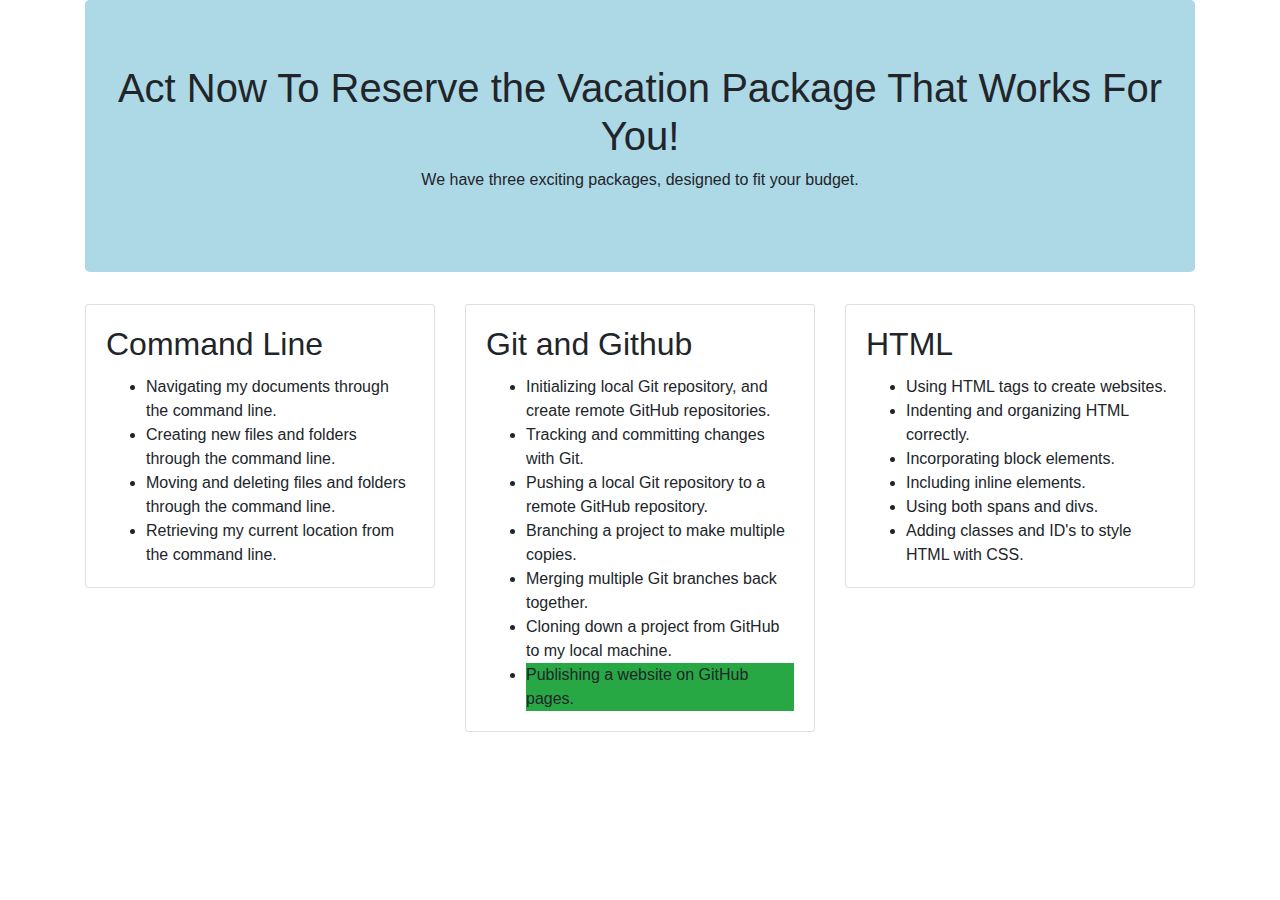
==== packages.html @ ca1c963b "add initial layout for vacation packages page." ====
<!DOCTYPE html>
<html lang="en-US">
<head>
  <title>My First Section at Epicodus</title>
  <link href="css/bootstrap.css" rel="stylesheet" type="text/css">
  <link href="css/styles.css" rel="stylesheet" type="text/css">
</head>
<body>
  <div class="container">
    <div class="jumbotron">
      <h1>Act Now To Reserve the Vacation Package That Works For You!</h1>
      <p>
        We have three exciting packages, designed to fit your budget.
      </p>
    </div>
    <div class="row">
      <div class="col-md-4">
        <div class="card">
          <div class="card-body">
            <h2 class="card-title">Command Line</h2>
            <ul class="card-text">
              <li>Navigating my documents through the command line.</li>
              <li>Creating new files and folders through the command line.</li>
              <li>Moving and deleting files and folders through the command line.</li>
              <li>Retrieving my current location from the command line.</li>
            </ul>
          </div>
        </div>
      </div>
      <div class="col-md-4">
        <div class="card">
          <div class="card-body">
            <h2 class="card-title">Git and Github</h2>
            <ul class="card-text">
              <li>Initializing local Git repository, and create remote GitHub repositories.</li>
              <li>Tracking and committing changes with Git.</li>
              <li>Pushing a local Git repository to a remote GitHub repository.</li>
              <li>Branching a project to make multiple copies.</li>
              <li>Merging multiple Git branches back together.</li>
              <li>Cloning down a project from GitHub to my local machine.</li>
              <li class="bg-success">Publishing a website on GitHub pages.</li>
            </ul>
          </div>
        </div>
      </div>
      <div class="col-md-4">
        <div class="card">
          <div class="card-body">
            <h2 class="card-title">HTML</h2>
            <ul class="card-text">
              <li>Using HTML tags to create websites.</li>
              <li>Indenting and organizing HTML correctly.</li>
              <li>Incorporating block elements.</li>
              <li>Including inline elements.</li>
              <li>Using both spans and divs.</li>
              <li>Adding classes and ID's to style HTML with CSS.</li>
            </ul>
          </div>
        </div>
      </div>
    </div>
  </div>
</body>
</html>
---- css/styles.css ----
.jumbotron {
  background-color: lightblue;
  text-align: center;
  background-image: url(https://github.com/rjashby/vacation-site/blob/main/img/mountain.jpeg);
}
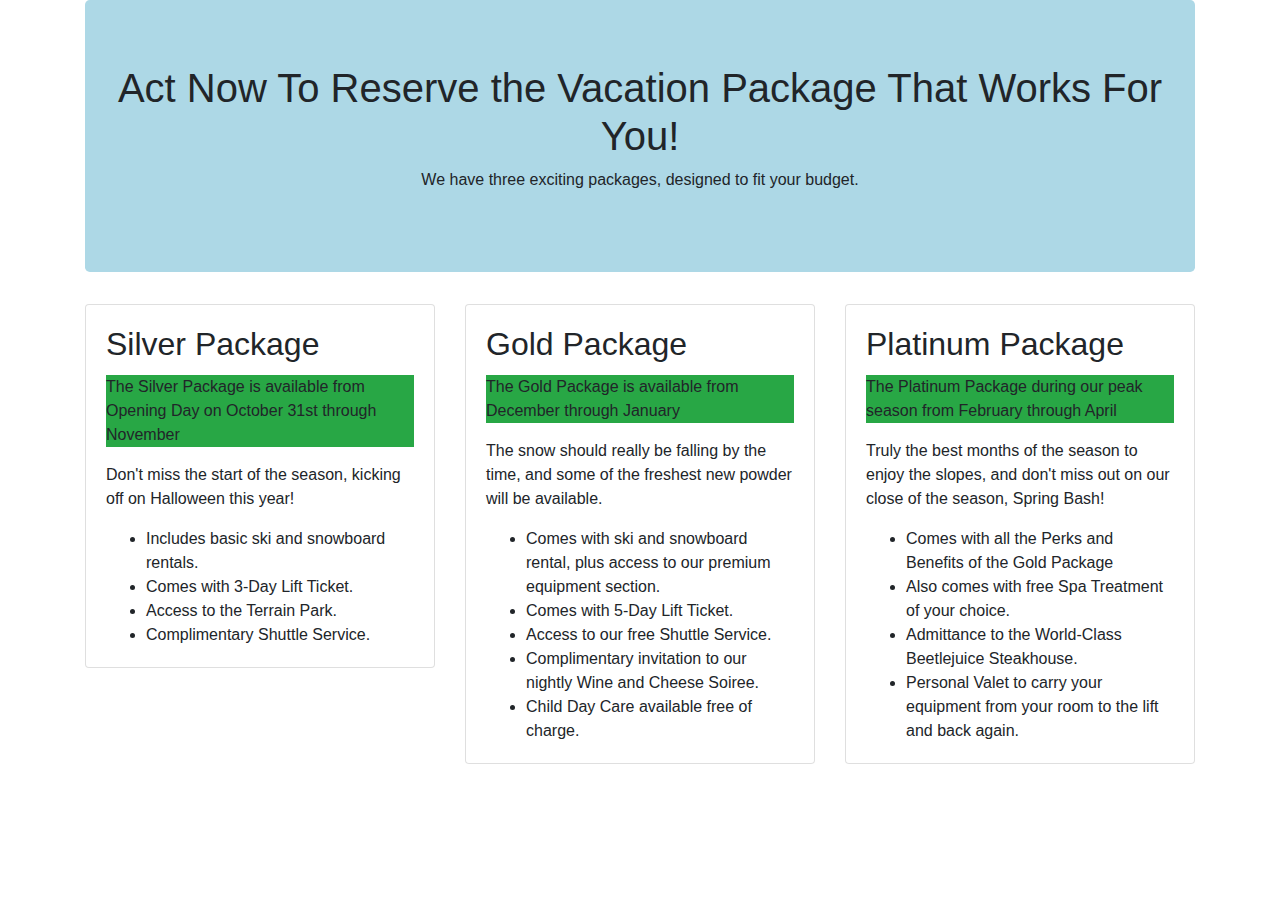
==== commit 281af89f: "added vacation tiers for silver, gold, and platinum members in vacation package page." ====
--- a/packages.html
+++ b/packages.html
@@ -17,12 +17,14 @@
       <div class="col-md-4">
         <div class="card">
           <div class="card-body">
-            <h2 class="card-title">Command Line</h2>
+            <h2 class="card-title">Silver Package</h2>
+            <p class="bg-success">The Silver Package is available from Opening Day on October 31st through November</p>
+            <p>Don't miss the start of the season, kicking off on Halloween this year!</p>
             <ul class="card-text">
-              <li>Navigating my documents through the command line.</li>
-              <li>Creating new files and folders through the command line.</li>
-              <li>Moving and deleting files and folders through the command line.</li>
-              <li>Retrieving my current location from the command line.</li>
+              <li>Includes basic ski and snowboard rentals.</li>
+              <li>Comes with 3-Day Lift Ticket.</li>
+              <li>Access to the Terrain Park.</li>
+              <li>Complimentary Shuttle Service.</li>
             </ul>
           </div>
         </div>
@@ -30,15 +32,15 @@
       <div class="col-md-4">
         <div class="card">
           <div class="card-body">
-            <h2 class="card-title">Git and Github</h2>
+            <h2 class="card-title">Gold Package</h2>
+            <p class="bg-success">The Gold Package is available from December through January</p>
+            <p>The snow should really be falling by the time, and some of the freshest new powder will be available.</p>
             <ul class="card-text">
-              <li>Initializing local Git repository, and create remote GitHub repositories.</li>
-              <li>Tracking and committing changes with Git.</li>
-              <li>Pushing a local Git repository to a remote GitHub repository.</li>
-              <li>Branching a project to make multiple copies.</li>
-              <li>Merging multiple Git branches back together.</li>
-              <li>Cloning down a project from GitHub to my local machine.</li>
-              <li class="bg-success">Publishing a website on GitHub pages.</li>
+              <li>Comes with ski and snowboard rental, plus access to our premium equipment section.</li>
+              <li>Comes with 5-Day Lift Ticket.</li>
+              <li>Access to our free Shuttle Service.</li>
+              <li>Complimentary invitation to our nightly Wine and Cheese Soiree.</li>
+              <li>Child Day Care available free of charge.</li>
             </ul>
           </div>
         </div>
@@ -46,14 +48,14 @@
       <div class="col-md-4">
         <div class="card">
           <div class="card-body">
-            <h2 class="card-title">HTML</h2>
+            <h2 class="card-title">Platinum Package</h2>
+            <p class="bg-success">The Platinum Package during our peak season from February through April</p>
+            <p>Truly the best months of the season to enjoy the slopes, and don't miss out on our close of the season, Spring Bash!</p>
             <ul class="card-text">
-              <li>Using HTML tags to create websites.</li>
-              <li>Indenting and organizing HTML correctly.</li>
-              <li>Incorporating block elements.</li>
-              <li>Including inline elements.</li>
-              <li>Using both spans and divs.</li>
-              <li>Adding classes and ID's to style HTML with CSS.</li>
+              <li>Comes with all the Perks and Benefits of the Gold Package</li>
+              <li>Also comes with free Spa Treatment of your choice.</li>
+              <li>Admittance to the World-Class Beetlejuice Steakhouse.</li>
+              <li>Personal Valet to carry your equipment from your room to the lift and back again.</li>
             </ul>
           </div>
         </div>
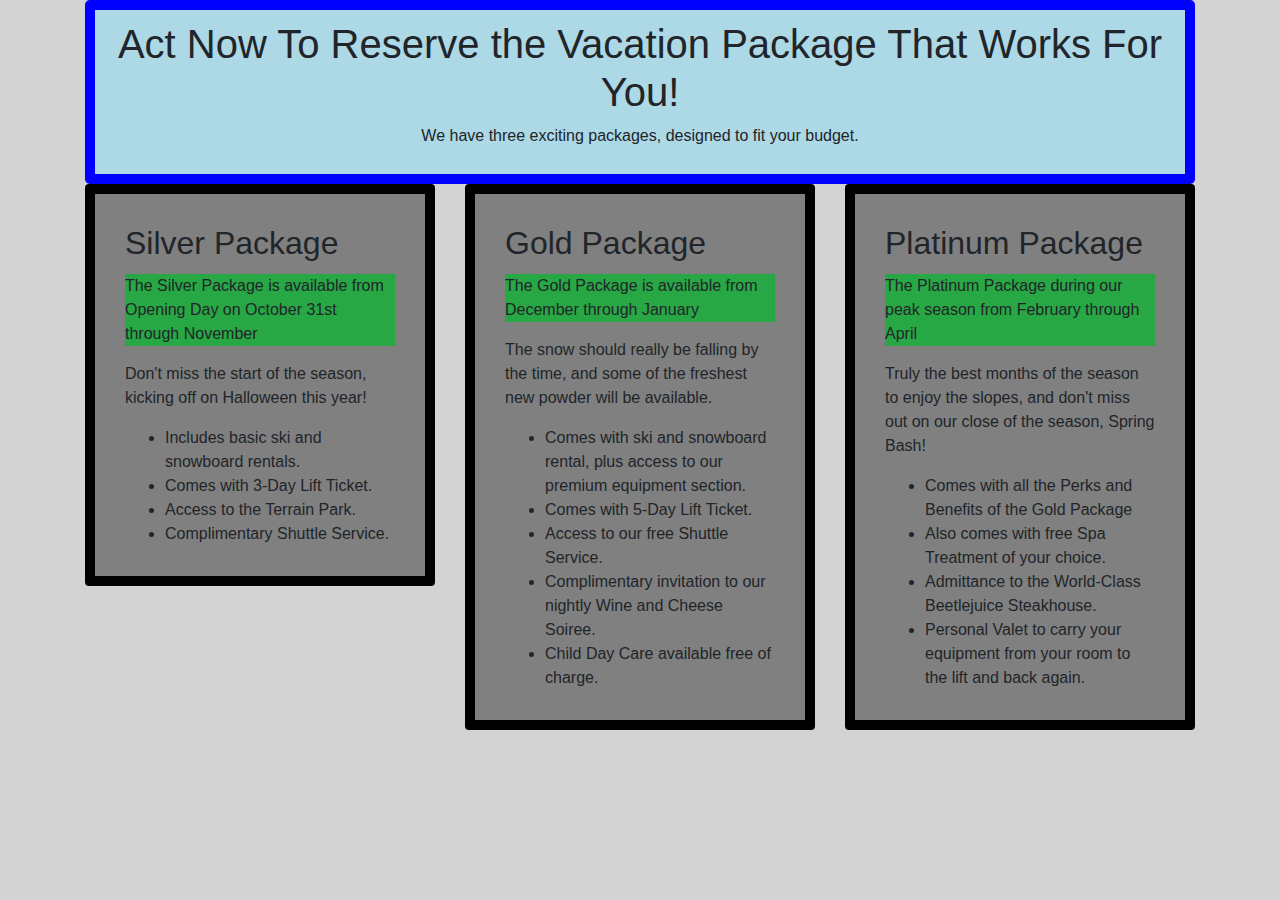
==== commit ceaf667c: "WIP - saving any minor changes." ====
--- a/packages.html
+++ b/packages.html
@@ -1,7 +1,7 @@
 <!DOCTYPE html>
 <html lang="en-US">
 <head>
-  <title>My First Section at Epicodus</title>
+  <title>Vacation Packages</title>
   <link href="css/bootstrap.css" rel="stylesheet" type="text/css">
   <link href="css/styles.css" rel="stylesheet" type="text/css">
 </head>
--- a/css/styles.css
+++ b/css/styles.css
@@ -1,5 +1,30 @@
 .jumbotron {
   background-color: lightblue;
+  margin: auto;
   text-align: center;
+  border: 10px solid blue;
+  padding: 10px;
   background-image: url(https://github.com/rjashby/vacation-site/blob/main/img/mountain.jpeg);
+  box-sizing: border-box;
+}
+
+body {
+  background-color: lightgray;
+}
+
+img {
+  width: 50%;
+}
+
+.card {
+  margin: auto;
+  float: left;
+  border: 10px solid black;
+  padding: 10px;
+  box-sizing: border-box;
+  background-color: gray;
+}
+
+.container {
+  background-color: lightgray;
 }